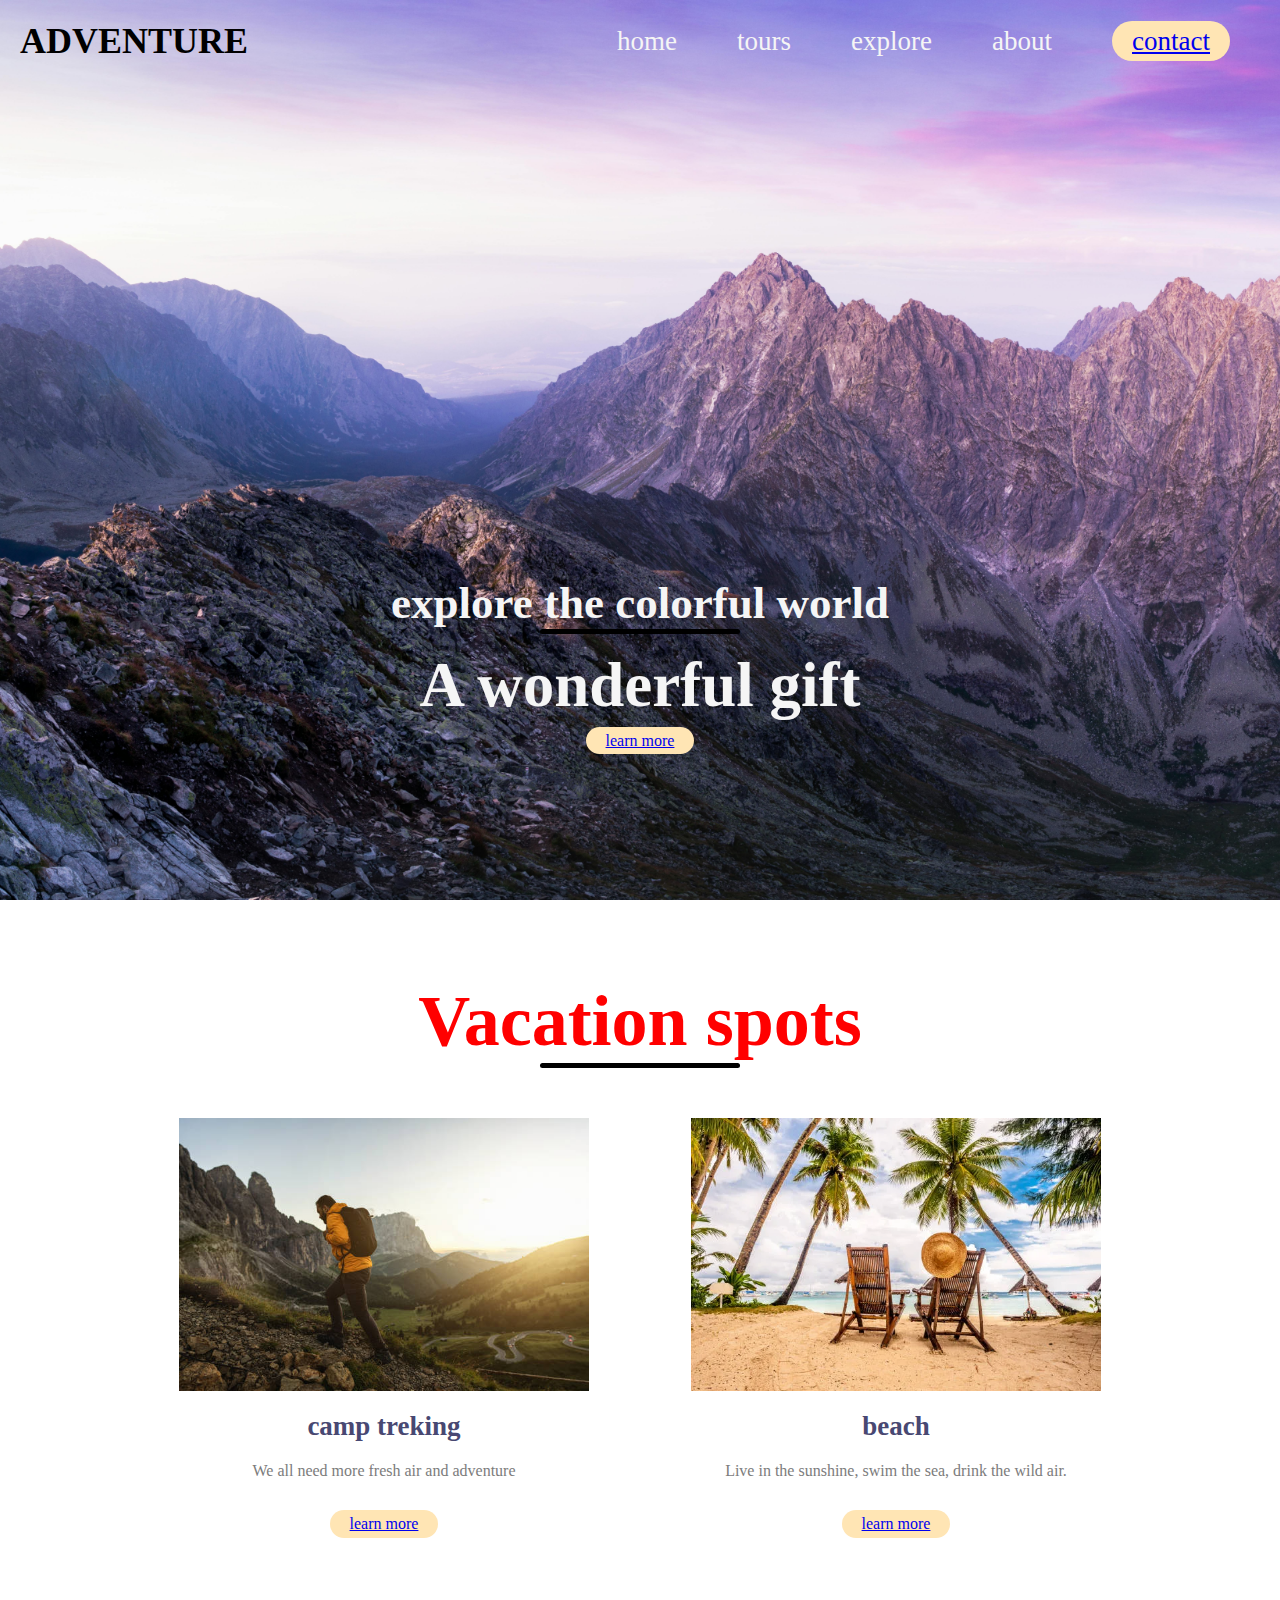
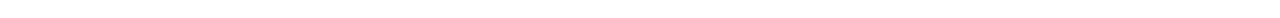
==== index.html @ f5017728 "remove all files" ====
<!DOCTYPE html>
<html lang="en">
<head>
    <style>
        @import url('https://fonts.googleapis.com/css2?family=Poppins&display=swap');
      </style>
    <meta charset="UTF-8">
    <meta name="viewport" content="width=device-width, initial-scale=1.0">
    <title>Adventure</title>
    <link rel="stylesheet" href="style.css">
</head>
<body>
    <nav class="navbar">
        <h1 class="logo">ADVENTURE</h1>
        <ul class="ul">
            <li><a class="home" href="#"></a>home</li>
            <li><a href="#"></a>tours</li>
            <li><a href="#"></a>explore</li>
            <li><a href="#"></a>about</li>
            <li><a  href="#" class="ctn">contact</a></li>
        
        </ul>
       
    </nav>
    <header>
        <div class="header-class">
        <h2> explore the colorful world</h2>
        <div class="line"></div>
        <h1>A wonderful gift</h1>
        <a href="#" class="ctn">learn more</a>
    </div>
    </header>
    <!--events-->
    <section class="event">
        <div class="title">
            <h1>Vacation spots</h1>
            <div class="line"></div>
            </div>
            <div class="row">
            <div class="col">
            <img src="img\trecking.jpg" alt="">
            <h4> camp treking</h4>
            <p>We all need more fresh air and adventure</p>
            <a href="#" class="ctn">learn more</a>
</div>
<div class="col">
    <img src="img\beach.webp" alt="">
    <h4>beach
    </h4>
    <p>Live in the sunshine, swim the sea, drink the wild air.</p>
    <a href="#" class="ctn">learn more</a>
</div>
</div>
</section>
</body>
</html>
---- style.css ----
*
{
    margin:0;
    padding:0;
    box-sizing:border-box;
}
.navbar{
    
    position:absolute;
    top:0;
    left:0;
    display:flex;
    width:100%;
    justify-content:space-between;
    padding: 20px;
    color:whitesmoke;
}
header {
    width:100vw;
    height:100vh;
    background-image:url(./img/land.jpg);
    background-size:cover;
    background-position: bottom;
    justify-content:center;
    align-items:flex-end;
    display:flex;
}
.header-class{
    color:whitesmoke;
    margin-bottom:150px;
    text-align:center;
    
}
.header-class h2{
    font-size:5vmin;
}
.line{
    width:200px;
    height:5px;
    background:black;
    margin:auto;
    border-radius:4px;

}
.header-class h1{
    font-size:7vmin;
    margin-top:15px;
    margin-bottom:10px;

}
.ctn{
    padding:5px 20px;
    background:#FFE5B4;
    border-radius:20px;
}

ul{
    list-style:none;
}
.ul{
    display:flex;
    align-items:center;

}
.ul li{
    margin:0 30px;
    font-size:3vmin;
}
.logo{
    color:black;
    font-size:4vmin;
}
.home{
    font-weight:bold;
    
}
section{
    width:80%;
    margin:80px auto;
}

.title{
    text-align:center;
    font-size:4vmin;
}

.title {
color:red;
}

.row{
    display:flex;
    align-items:center;
    width:100%;
    justify-content:space-between;
}
.row .col img{
    width:80%;
}
.row .col {
    display:flex;
    flex-direction:column;
    align-items:center;
}
.event .row{
    margin-top:50px;
}
h4{
    font-size:3vmin;
    color:#484872;
    margin:20px auto;
}
p{
    color:#7c7c7c;
    padding:0px 40px;
}
.event .ctn{
    margin-top:30px;
}
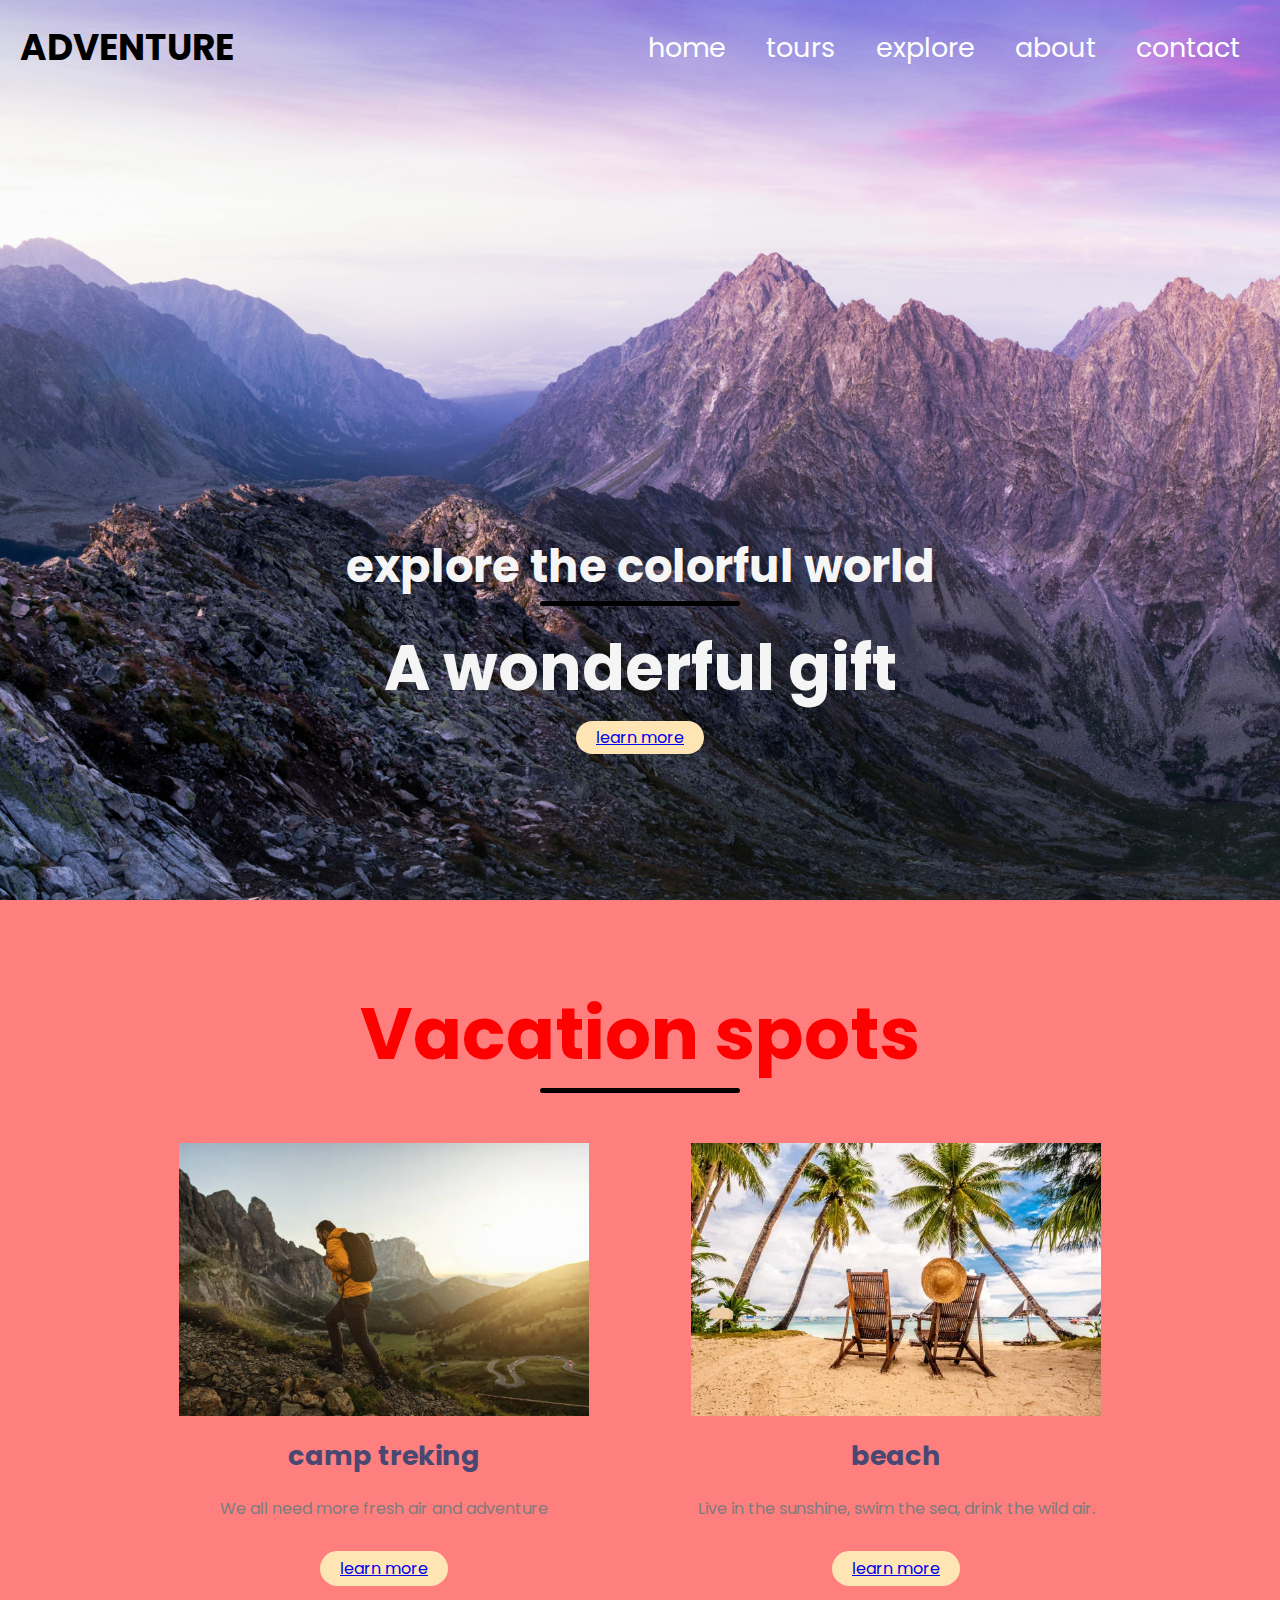
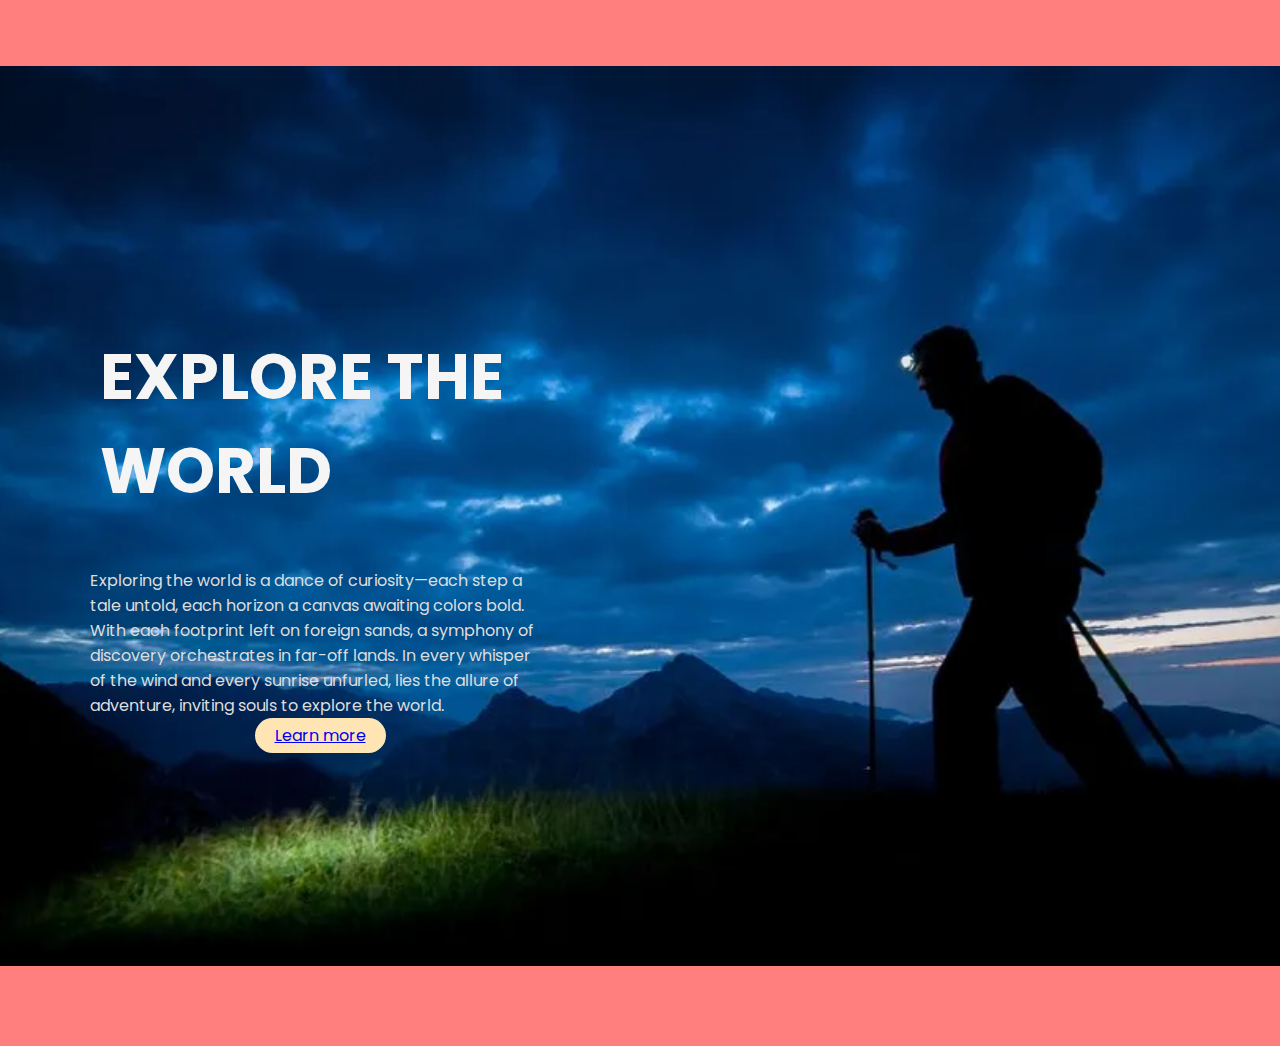
==== commit dc61b2f5: "font-change" ====
--- a/index.html
+++ b/index.html
@@ -9,15 +9,16 @@
     <title>Adventure</title>
     <link rel="stylesheet" href="style.css">
 </head>
-<body>
+<body  style='background-color: rgba(255, 0, 0, 0.5)'>
+
     <nav class="navbar">
         <h1 class="logo">ADVENTURE</h1>
-        <ul class="ul">
+        <ul class="nav-ul">
             <li><a class="home" href="#"></a>home</li>
             <li><a href="#"></a>tours</li>
             <li><a href="#"></a>explore</li>
             <li><a href="#"></a>about</li>
-            <li><a  href="#" class="ctn">contact</a></li>
+            <li>contact</li>
         
         </ul>
        
@@ -52,5 +53,16 @@
 </div>
 </div>
 </section>
+<section class="explore">
+    <div class="explore-style">
+    <h1> EXPLORE THE WORLD</h1>
+    <p> Exploring the world is a dance of curiosity—each step a tale untold, 
+        each horizon a canvas awaiting colors bold. With each footprint left on foreign sands, 
+        a symphony of discovery orchestrates in far-off lands. In every whisper of the wind and every sunrise unfurled,
+         lies the allure of adventure, inviting souls to explore the world.
+    </p>
+    <a href="#" class="ctn">Learn more</a>
+    </div>
+</section>
 </body>
 </html>--- a/style.css
+++ b/style.css
@@ -5,6 +5,7 @@
     margin:0;
     padding:0;
     box-sizing:border-box;
+    font-family:'poppins';
 }
 .navbar{
     
@@ -15,7 +16,7 @@
     width:100%;
     justify-content:space-between;
     padding: 20px;
-    color:whitesmoke;
+    color:white;
 }
 header {
     width:100vw;
@@ -35,6 +36,7 @@
 }
 .header-class h2{
     font-size:5vmin;
+    
 }
 .line{
     width:200px;
@@ -59,13 +61,13 @@
 ul{
     list-style:none;
 }
-.ul{
+.nav-ul{
     display:flex;
     align-items:center;
 
 }
-.ul li{
-    margin:0 30px;
+.nav-ul li{
+    margin:0 20px;
     font-size:3vmin;
 }
 .logo{
@@ -118,4 +120,35 @@
 }
 .event .ctn{
     margin-top:30px;
+}
+body ,html{
+    overflow-x:hidden;
+}
+.explore{
+    width:100%;
+    height:100vh;
+    background-image:url('./img/explore.webp');
+    background-position:center;
+    background-size:cover;
+    display:flex;
+    align-items:center;
+
+}
+.explore-style{
+    width:50%;
+    padding:50px;
+    color:whitesmoke;
+    display:flex;
+    align-items:center;
+    flex-direction:column;
+}
+.explore-style h1{
+    font-size:7vmin;
+    margin:50px;
+}
+.explore-style p{
+    color:rgb(221,221,221);
+}
+.explore-style ctn{
+    margin-top:40px;
 }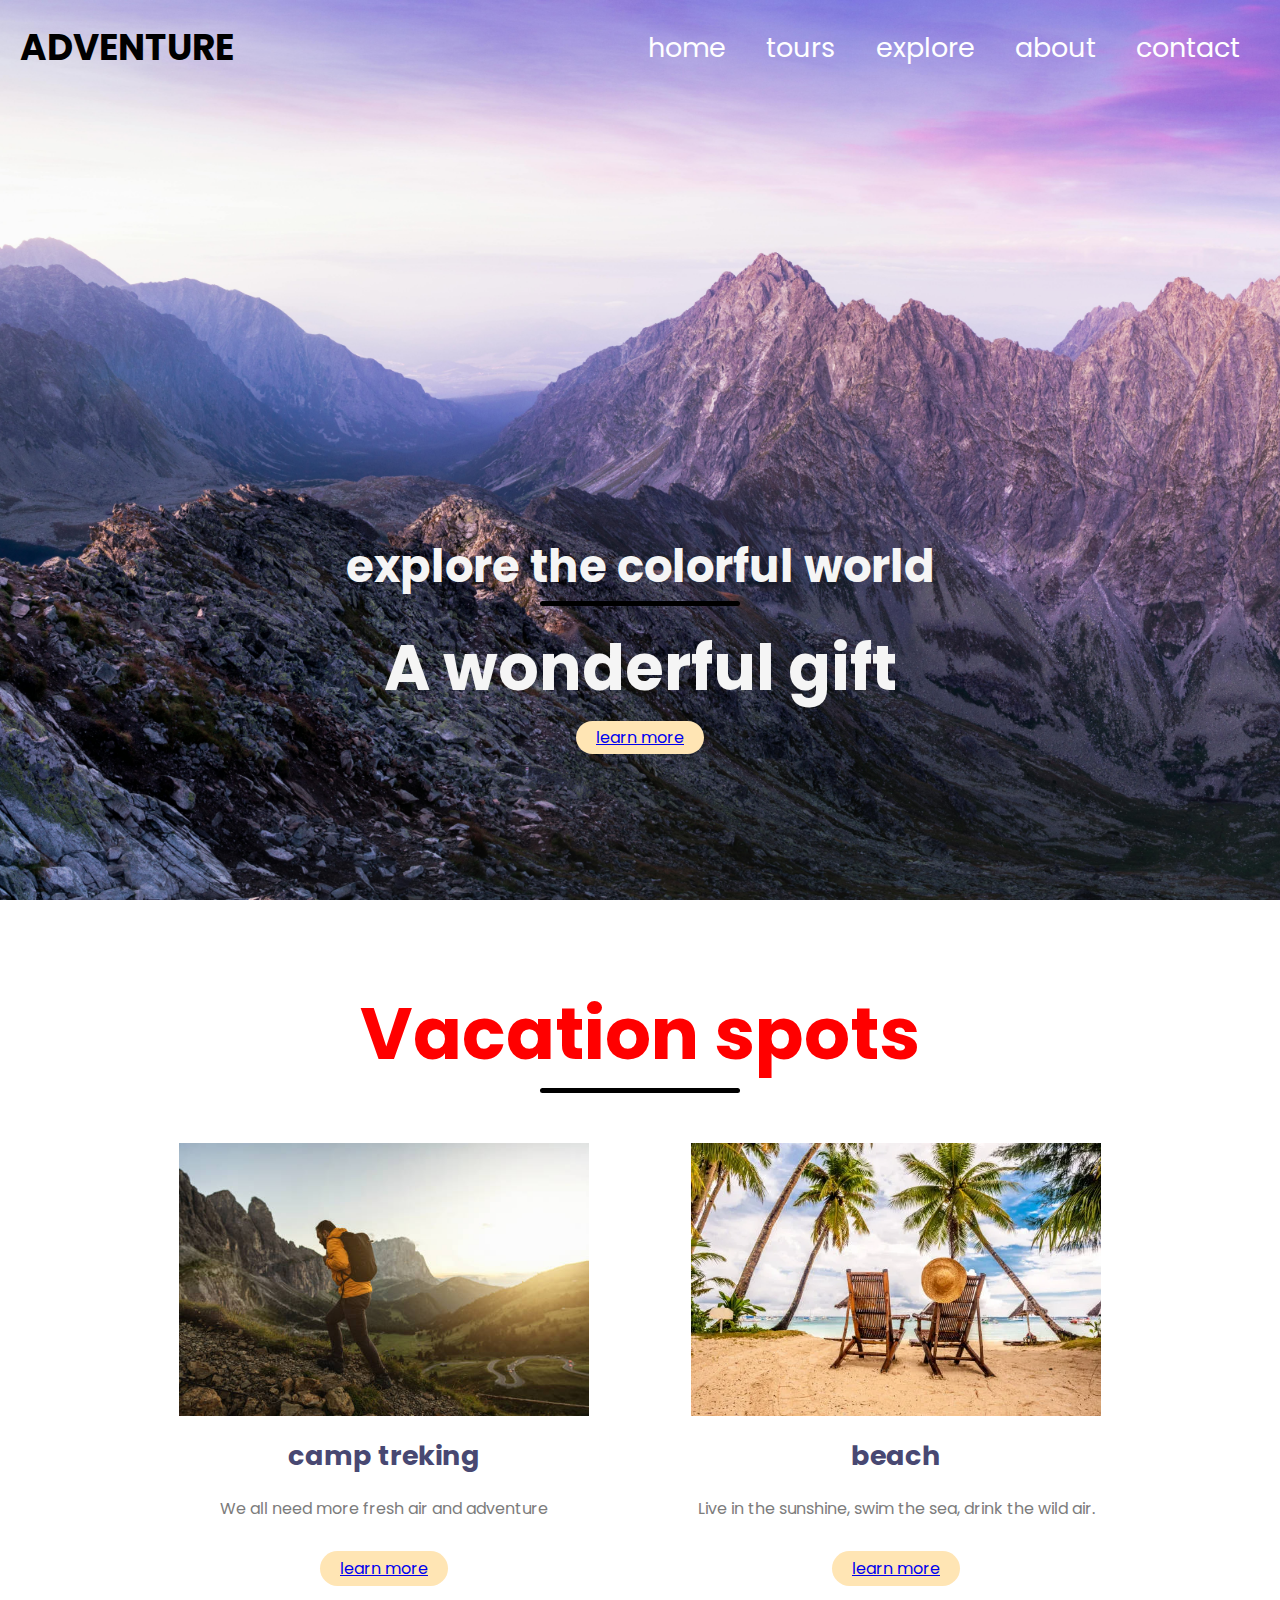
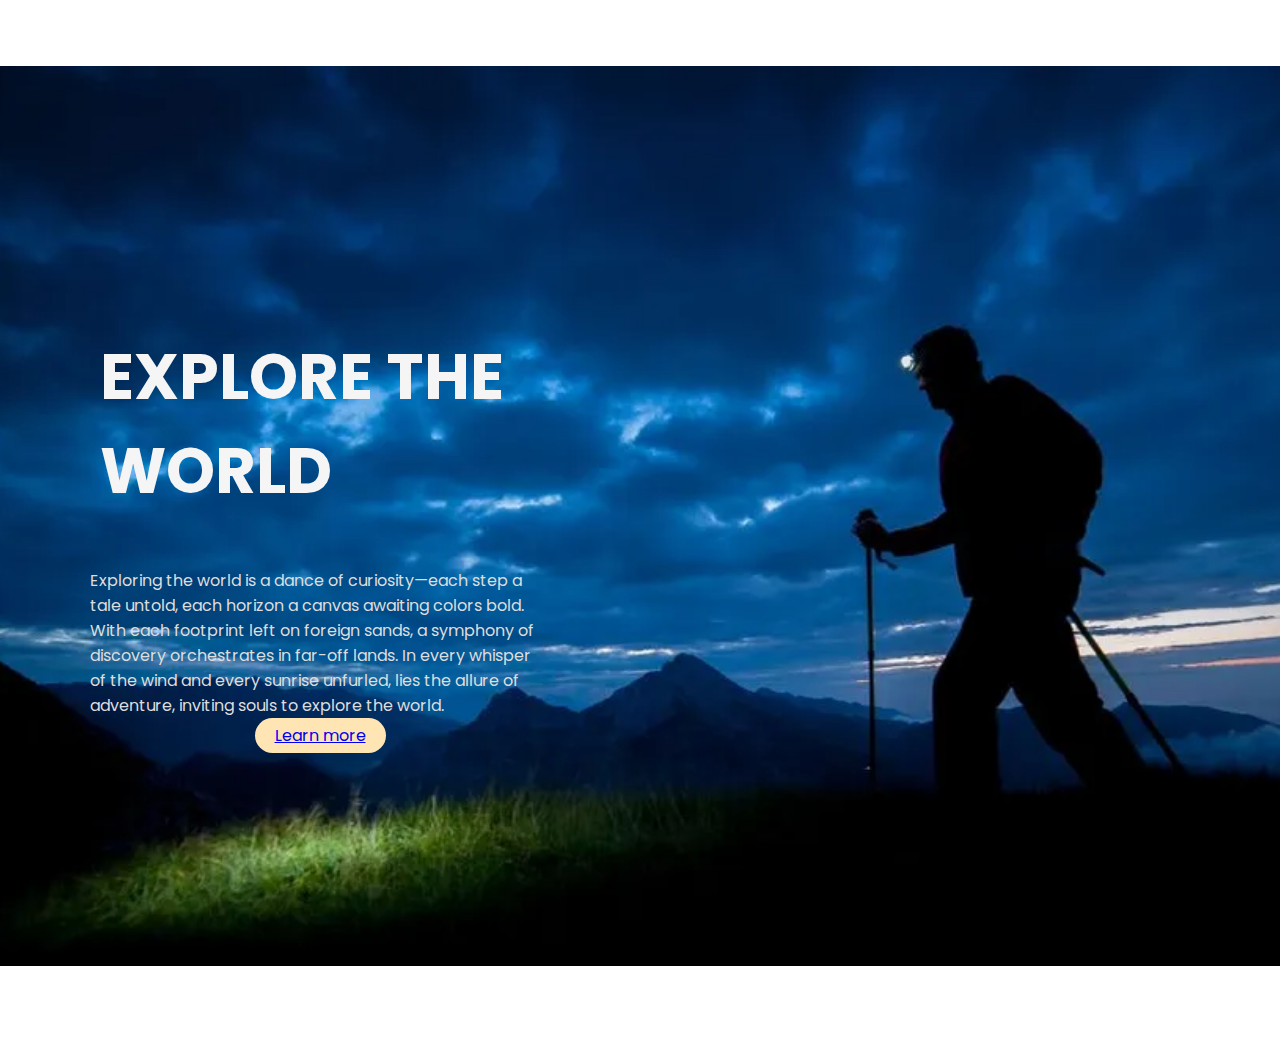
==== commit 2416a403: "index-modified" ====
--- a/index.html
+++ b/index.html
@@ -9,7 +9,7 @@
     <title>Adventure</title>
     <link rel="stylesheet" href="style.css">
 </head>
-<body  style='background-color: rgba(255, 0, 0, 0.5)'>
+<body>
 
     <nav class="navbar">
         <h1 class="logo">ADVENTURE</h1>
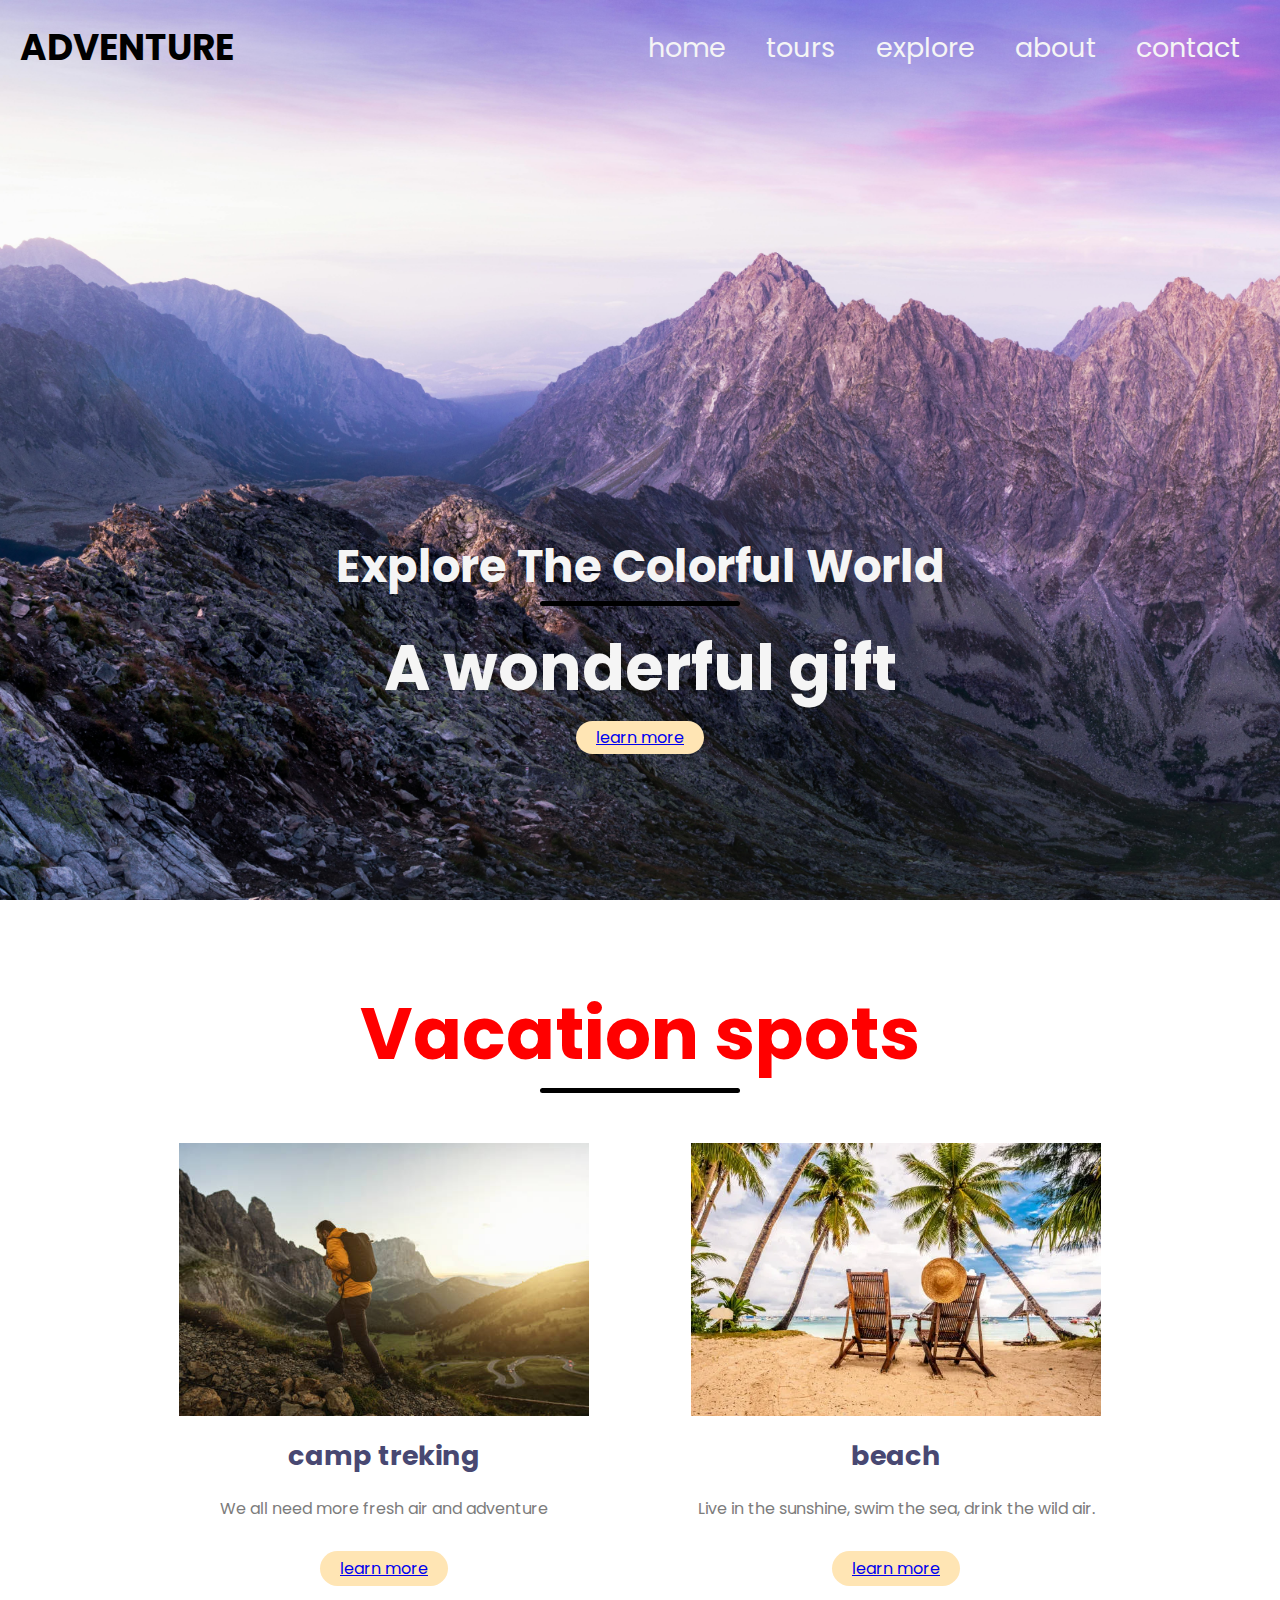
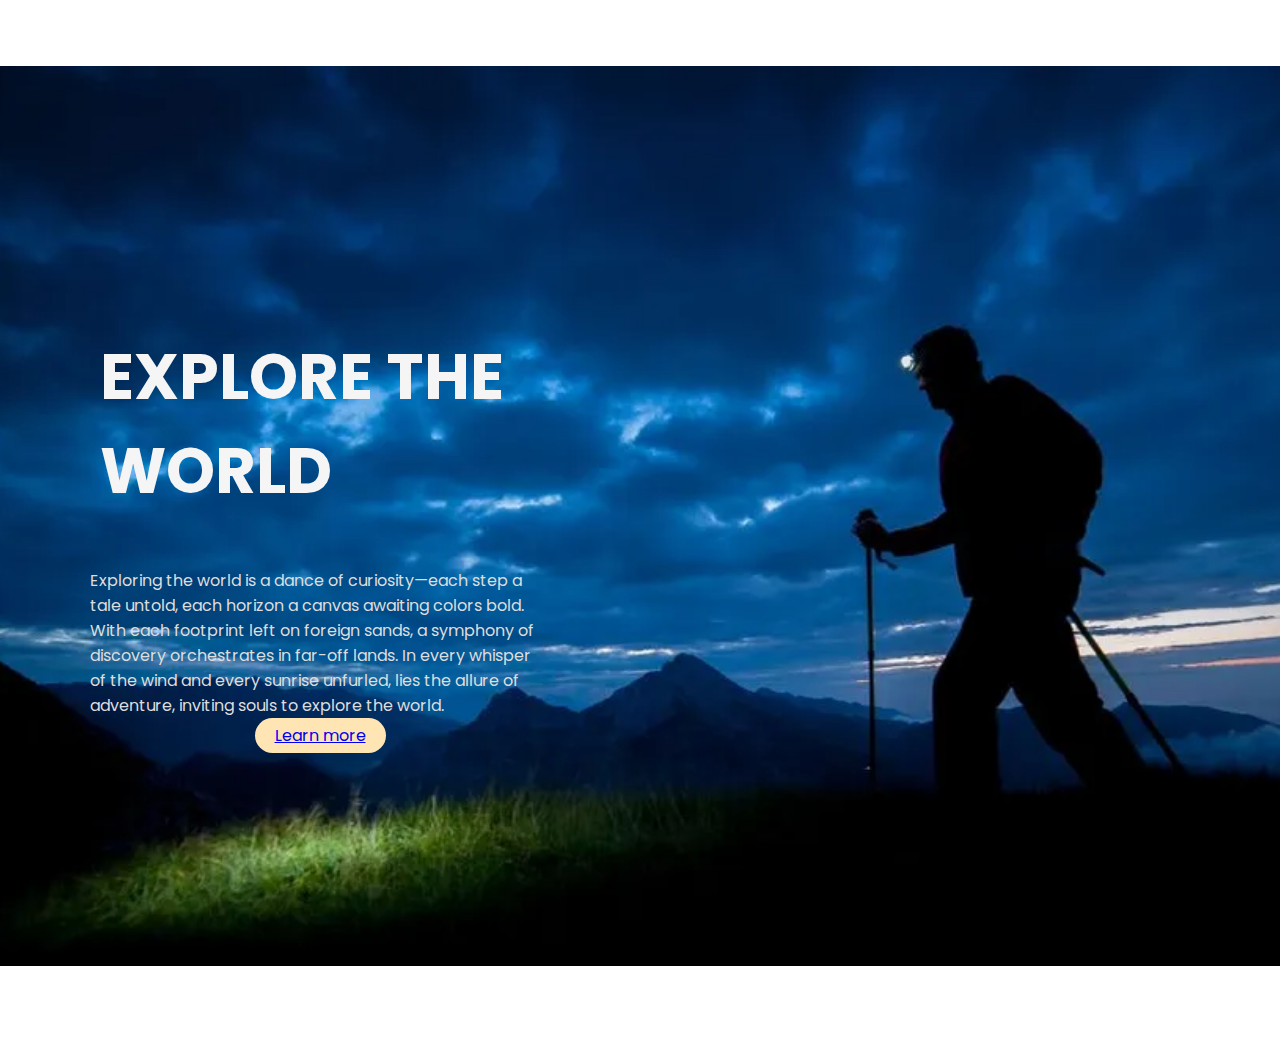
==== commit 9a36200c: "color-change" ====
--- a/index.html
+++ b/index.html
@@ -25,7 +25,7 @@
     </nav>
     <header>
         <div class="header-class">
-        <h2> explore the colorful world</h2>
+        <h2> Explore The Colorful World</h2>
         <div class="line"></div>
         <h1>A wonderful gift</h1>
         <a href="#" class="ctn">learn more</a>
--- a/style.css
+++ b/style.css
@@ -16,7 +16,7 @@
     width:100%;
     justify-content:space-between;
     padding: 20px;
-    color:white;
+    color:whitesmoke;
 }
 header {
     width:100vw;
